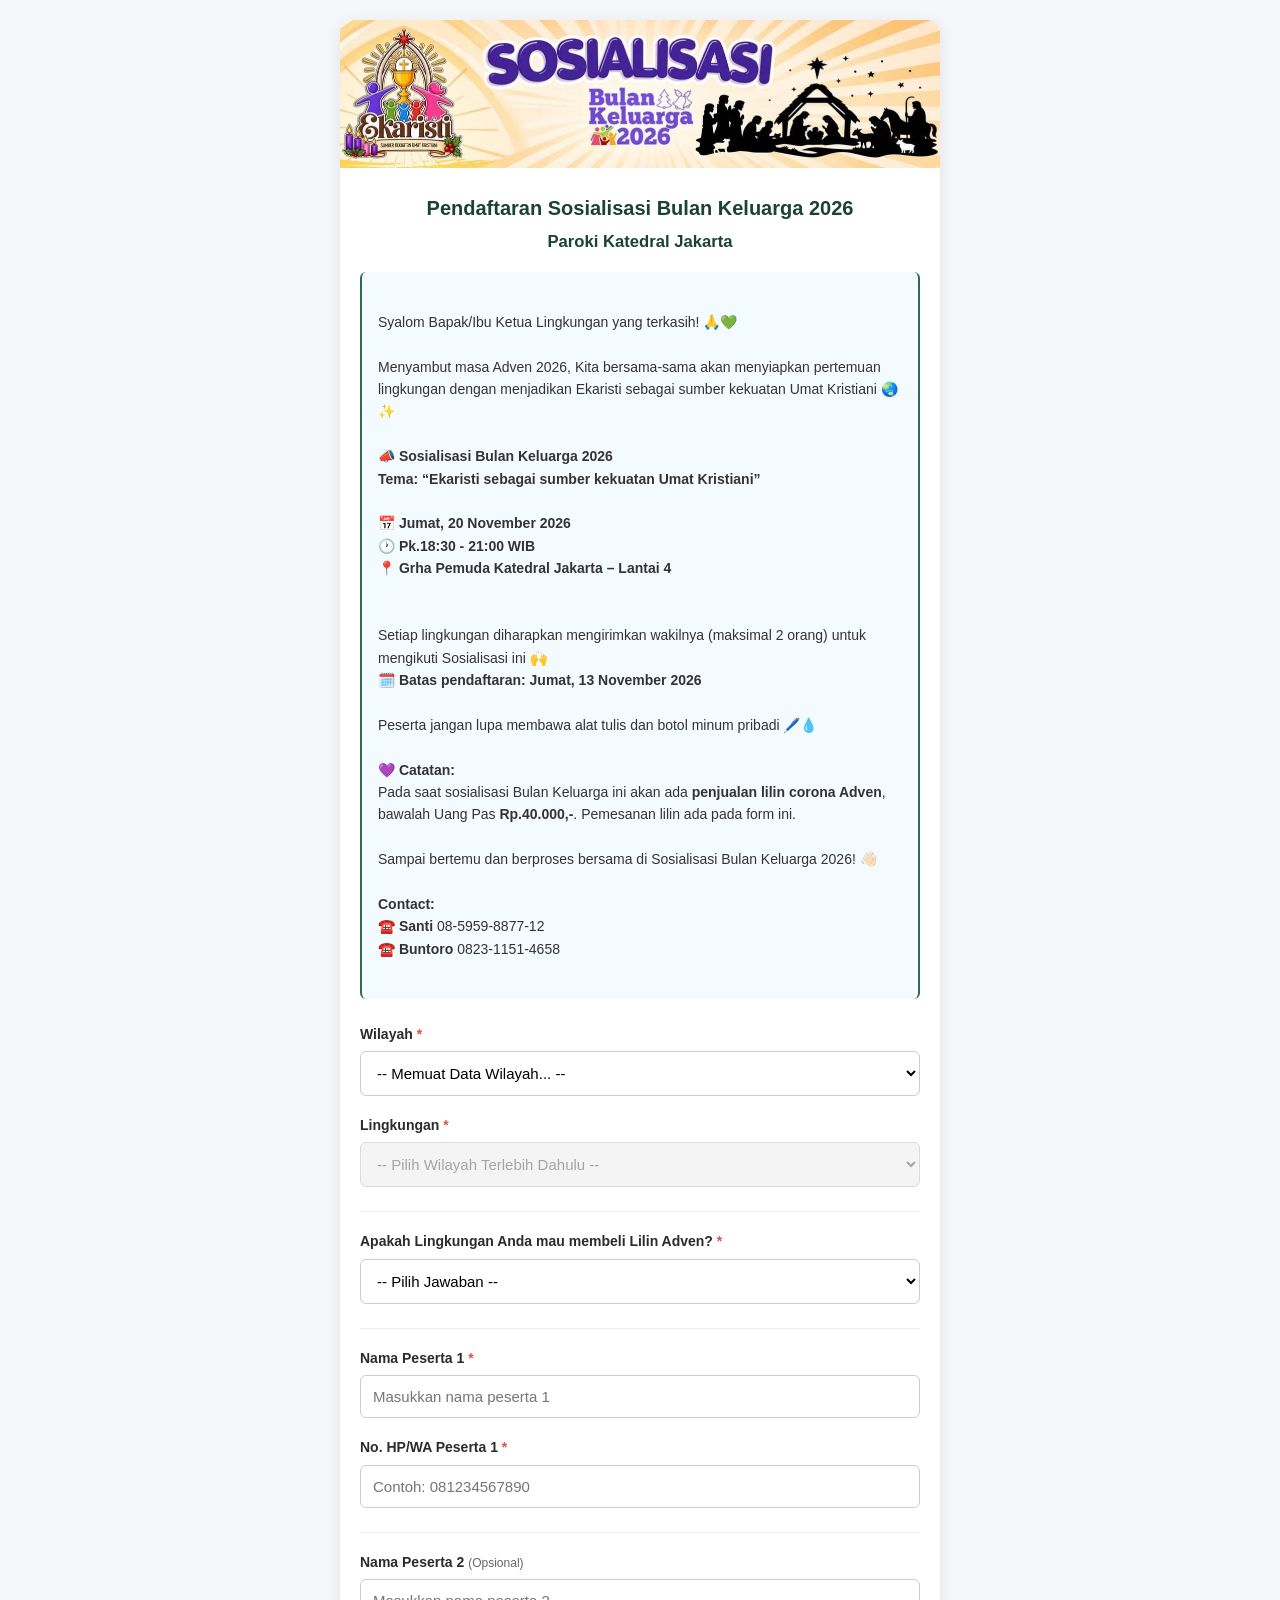
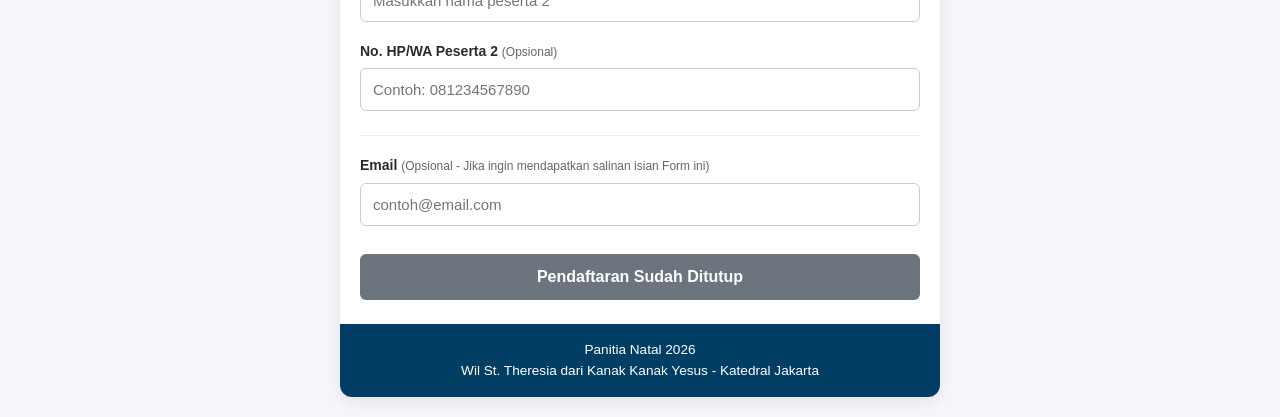
==== index.html @ b83e7158 "Update index.html" ====
<!doctype html>
<html lang="id">
<head>
  <meta charset="utf-8" />
  <meta name="viewport" content="width=device-width, initial-scale=1" />

  <title>Pendaftaran Sosialisasi Bulan Keluarga 2026 - Paroki Katedral Jakarta</title>
  <meta name="description" content="Kirim Data ke Google Sheet" />
  <link href="./favicon.png" rel="shortcut icon" />

  <!-- Open Graph Meta Tags untuk WhatsApp & Facebook -->
  <meta property="og:type" content="website" />
  <meta property="og:url" content="https://tkky.my.id/sosbk" />
  <meta property="og:title" content="Bulan Keluarga 2026" />
  <meta property="og:description" content="Pendaftaran Sosialisasi Bulan Keluarga 2026" />
  <meta property="og:image" content="https://tkky.my.id/sosbk/BulanKeluarga2026.JPG" />
  <meta property="og:image:width" content="1200" />
  <meta property="og:image:height" content="630" />
	
  <link rel="stylesheet" href="style.css" />
</head>
<body>	

  <div class="container">
    <img src="BulanKeluarga2026.JPG" alt="Bulan Keluarga 2026 Banner" class="banner" />

    <div class="content">
      
      <div id="formContainer">
        <h1>Pendaftaran Sosialisasi Bulan Keluarga 2026<br><small>Paroki Katedral Jakarta</small></h1>

        <div class="announcement">
Syalom Bapak/Ibu Ketua Lingkungan yang terkasih! 🙏💚

Menyambut masa Adven 2026, Kita bersama-sama akan menyiapkan pertemuan lingkungan dengan menjadikan Ekaristi sebagai sumber kekuatan Umat Kristiani 🌏✨

📣 <strong>Sosialisasi Bulan Keluarga 2026</strong>
<b>Tema: “Ekaristi sebagai sumber kekuatan Umat Kristiani” <p>
📅 Jumat, 20 November 2026
🕐 Pk.18:30 - 21:00 WIB
📍 Grha Pemuda Katedral Jakarta – Lantai 4 </b></p>

Setiap lingkungan diharapkan mengirimkan wakilnya (maksimal 2 orang) untuk mengikuti Sosialisasi ini 🙌
🗓️ <b> Batas pendaftaran: Jumat, 13 November 2026 </b> 

Peserta jangan lupa membawa alat tulis dan botol minum pribadi 🖊️💧

💜 <strong>Catatan:</strong>
Pada saat sosialisasi Bulan Keluarga ini akan ada <b>penjualan lilin corona Adven</b>, bawalah Uang Pas <b>Rp.40.000,-</b>. Pemesanan lilin ada pada form ini.

Sampai bertemu dan berproses bersama di Sosialisasi Bulan Keluarga 2026! 👋🏻 <br>
<p><b>Contact:</p> <p>☎️ Santi</b> 08-5959-8877-12</p><p>☎️<b> Buntoro</b> 0823-1151-4658 </p>          
        </div>

        <form name="Biodata">
          <input type="hidden" name="sheet_name" value="BunSpreadsheet" />

          <div class="form-group">
            <label for="wilayahSelect">Wilayah <span class="required">*</span></label>
            <select id="wilayahSelect" name="Wilayah" required>
              <option value="">-- Memuat Data Wilayah... --</option>
            </select>
          </div>

          <div class="form-group">
            <label for="lingkSelect">Lingkungan <span class="required">*</span></label>
            <select id="lingkSelect" name="Lingkungan" disabled required>
              <option value="">-- Pilih Wilayah Terlebih Dahulu --</option>
            </select>
          </div>

          <div class="section-divider"></div>
          
          <!-- Tambahan Pertanyaan Lilin Adven -->
          <div class="form-group">
            <label for="beliLilin">Apakah Lingkungan Anda mau membeli Lilin Adven? <span class="required">*</span></label>
            <select id="beliLilin" name="Beli Lilin" required>
              <option value="">-- Pilih Jawaban --</option>
              <option value="Ya">Ya</option>
              <option value="Tidak">Tidak</option>
            </select>
          </div>

          <div class="section-divider"></div>

          <div class="form-group">
            <label for="nama1">Nama Peserta 1 <span class="required">*</span></label>
            <input type="text" id="nama1" name="Nama Peserta 1" placeholder="Masukkan nama peserta 1" required />
          </div>

          <div class="form-group">
            <label for="hp1">No. HP/WA Peserta 1 <span class="required">*</span></label>
            <input type="text" id="hp1" name="No. HP/WA Peserta 1" placeholder="Contoh: 081234567890" pattern="^08\d{7,11}$" title="Format nomor HP harus diawali 08 dan berjumlah 9-13 digit angka" required />
          </div>

          <div class="section-divider"></div>

          <div class="form-group">
            <label for="nama2">Nama Peserta 2 <span class="optional">(Opsional)</span></label>
            <input type="text" id="nama2" name="Nama Peserta 2" placeholder="Masukkan nama peserta 2" />
          </div>

          <div class="form-group">
            <label for="hp2">No. HP/WA Peserta 2 <span id="labelHp2Req" class="optional">(Opsional)</span></label>
            <input type="text" id="hp2" name="No. HP/WA Peserta 2" placeholder="Contoh: 081234567890" pattern="^08\d{7,11}$" title="Format nomor HP harus diawali 08 dan berjumlah 9-13 digit angka" />
          </div>

          <div class="section-divider"></div>

          <div class="form-group">
            <label for="email">Email <span class="optional">(Opsional - Jika ingin mendapatkan salinan isian Form ini)</span></label>
            <input type="email" id="email" name="email" placeholder="contoh@email.com" autocomplete="email" />
          </div>

          <input type="text" name="mobile_number" style="display:none !important;" tabindex="-1" autocomplete="off" />

          <button type="submit" id="submitBtn" class="btn-submit">Submit Pendaftaran</button>
        </form>
      </div>

      <!-- Thank You Screen -->
      <div id="thankYouContainer" class="thank-you-card hidden">
        <h2>🎉 Terima Kasih!</h2>
        <p>Pendaftaran Anda untuk Sosialisasi Bulan Keluarga 2026 telah berhasil disimpan.</p>

        <div class="summary-box">
          <div class="summary-item"><strong>Wilayah:</strong> <span id="resWilayah"></span></div>
          <div class="summary-item"><strong>Lingkungan:</strong> <span id="resLingk"></span></div>
          <div class="summary-item"><strong>Beli Lilin Adven:</strong> <span id="resBeliLilin"></span></div>
          <div class="summary-item"><strong>Peserta 1:</strong> <span id="resNama1"></span> (<span id="resHp1"></span>)</div>
          <div class="summary-item" id="resPeserta2Row"><strong>Peserta 2:</strong> <span id="resNama2"></span> (<span id="resHp2"></span>)</div>
          <div class="summary-item" id="resEmailRow"><strong>Email Confirmation:</strong> <span id="resEmail"></span></div>
          <div class="summary-item"><strong>Waktu Pendaftaran:</strong> <span id="resTime"></span></div>
        </div>

        <button type="button" class="btn-submit" onclick="resetForm()">Daftarkan Lingkungan Lain</button>
      </div>

    </div>
	  
    <!-- Footer -->
    <footer class="form-footer">
      <p>Panitia Natal 2026 </p>
      <p>Wil St. Theresia dari Kanak Kanak Yesus - Katedral Jakarta</p>
    </footer>
  </div>

	

  </div>	
	
  <!-- Custom Modal HTML -->
  <div id="customModal" class="modal-overlay hidden">
    <div class="modal-box">
      <h3 id="modalTitle">Pemberitahuan</h3>
      <p id="modalMessage"></p>
      <button type="button" class="btn-submit" onclick="closeCustomModal()">OK</button>
    </div>
  </div>

  <script>
    // --- Custom Modal Helper Functions ---
    function showCustomModal(title, message) {
      document.getElementById('modalTitle').textContent = title;
      document.getElementById('modalMessage').textContent = message;
      document.getElementById('customModal').classList.remove('hidden');
    }

    function closeCustomModal() {
      document.getElementById('customModal').classList.add('hidden');
    }

// --- Auto-Disable Button Deadline Check (13 Nov 2026, 11:59 WIB) ---
    const DEADLINE = new Date("2026-11-13T23:59:59+07:00");

    function isPastDeadline() {
      return new Date() >= DEADLINE;
    }

    function applyDeadlineCheck() {
      const submitBtn = document.getElementById('submitBtn');
      if (isPastDeadline()) {
        submitBtn.disabled = true;
        submitBtn.textContent = 'Pendaftaran Sudah Ditutup';
        submitBtn.style.backgroundColor = '#6c757d';
        submitBtn.style.cursor = 'not-allowed';
        return true;
      }
      return false;
    }

    document.addEventListener("DOMContentLoaded", function () {
      applyDeadlineCheck();
    });
	  
    // --- 1. JSONP Dropdown Data Loader ---
    const sheetID = "1KOJamWs_pc15iqdGXyA4vR-NTeuKLXHWKZDjerbJPbo";
    const sheetName = "wildanlingk";
    let sheetData = [];

    window.googleSheetHandler = function (data) {
      const rows = data.table.rows.slice(1);
      sheetData = rows.map(row => {
        const wilayah = (row.c && row.c[0] && row.c[0].v !== null) ? row.c[0].v.toString().trim() : "";
        const lingk = [];
        for (let i = 1; i <= 4; i++) {
          if (row.c && row.c[i] && row.c[i].v !== null && row.c[i].v !== undefined) {
            const v = row.c[i].v.toString().trim();
            if (v) lingk.push(v);
          }
        }
        return { wilayah, lingk };
      }).filter(item => item.wilayah !== "");

      populateWilayahDropdown();
    };

    function populateWilayahDropdown() {
      const wSel = document.getElementById("wilayahSelect");
      wSel.innerHTML = '<option value="">-- Pilih Wilayah --</option>';
      sheetData.forEach(item => {
        const opt = document.createElement("option");
        opt.value = item.wilayah;
        opt.textContent = item.wilayah;
        wSel.appendChild(opt);
      });
    }

    document.getElementById("wilayahSelect").addEventListener("change", function () {
      const selectedWilayah = this.value;
      const lSel = document.getElementById("lingkSelect");
      lSel.innerHTML = '<option value="">-- Pilih Lingkungan --</option>';

      if (!selectedWilayah) {
        lSel.disabled = true;
        return;
      }

      const match = sheetData.find(item => item.wilayah === selectedWilayah);
      if (match && match.lingk.length > 0) {
        match.lingk.forEach(lingkVal => {
          const opt = document.createElement("option");
          opt.value = lingkVal;
          opt.textContent = lingkVal;
          lSel.appendChild(opt);
        });
        lSel.disabled = false;
      } else {
        lSel.disabled = true;
      }
    });

    const script = document.createElement("script");
    script.src = `https://docs.google.com/spreadsheets/d/${sheetID}/gviz/tq?tqx=responseHandler:googleSheetHandler&sheet=${encodeURIComponent(sheetName)}`;
    document.body.appendChild(script);

    // --- 2. Dynamic Validation for Peserta 2 ---
    const nama2Input = document.getElementById('nama2');
    const hp2Input = document.getElementById('hp2');
    const labelHp2Req = document.getElementById('labelHp2Req');

    nama2Input.addEventListener('input', function() {
      if (this.value.trim() !== '') {
        hp2Input.required = true;
        labelHp2Req.innerHTML = '<span class="required">*</span>';
      } else {
        hp2Input.required = false;
        labelHp2Req.innerHTML = '<span class="optional">(Opsional)</span>';
      }
    });

    // --- 3. Google Apps Script Form Submission ---
    const scriptURL = 'https://script.google.com/macros/s/AKfycby_B-RuEcSvBo2Oo9HiNpFKm59BvBBk2slqZw68bp0-LDtsEFH5Hdq6JVABUkwiRB9u/exec';
    const form = document.forms['Biodata'];
    const submitBtn = document.getElementById('submitBtn');
    const formContainer = document.getElementById('formContainer');
    const thankYouContainer = document.getElementById('thankYouContainer');

	form.addEventListener('submit', e => {
      e.preventDefault();

      submitBtn.disabled = true;
      submitBtn.textContent = 'Mengirim Data...';

      const formData = new FormData(form);
      const data = new URLSearchParams(formData);

      fetch(scriptURL, { method: 'POST', body: data })
        .then(response => response.json())
        .then(response => {
          if (response.result === 'success') {
            document.getElementById('resWilayah').textContent = formData.get('Wilayah');
            document.getElementById('resLingk').textContent = formData.get('Lingkungan');
            
            // Ganti ini: Gunakan jawaban final dari backend jika tersedia
            document.getElementById('resBeliLilin').textContent = response.finalBeliLilin || formData.get('Beli Lilin');
            
            document.getElementById('resNama1').textContent = formData.get('Nama Peserta 1');
            document.getElementById('resHp1').textContent = formData.get('No. HP/WA Peserta 1');

            const nama2 = formData.get('Nama Peserta 2');
            const hp2 = formData.get('No. HP/WA Peserta 2');
            const resPeserta2Row = document.getElementById('resPeserta2Row');
            if (nama2) {
              document.getElementById('resNama2').textContent = nama2;
              document.getElementById('resHp2').textContent = hp2;
              resPeserta2Row.classList.remove('hidden');
            } else {
              resPeserta2Row.classList.add('hidden');
            }

            const emailVal = formData.get('email');
            const resEmailRow = document.getElementById('resEmailRow');
            if (emailVal) {
              document.getElementById('resEmail').textContent = emailVal;
              resEmailRow.classList.remove('hidden');
            } else {
              resEmailRow.classList.add('hidden');
            }

            document.getElementById('resTime').textContent = new Date().toLocaleString('id-ID');

            formContainer.classList.add('hidden');
            thankYouContainer.classList.remove('hidden');
            form.reset();
            document.getElementById('lingkSelect').disabled = true;

            // Munculkan pop up khusus jika ada warningMessage dari backend
            if (response.warningMessage) {
              showCustomModal('⚠️ Info Pembelian Lilin', response.warningMessage);
            }

          } else if (response.result === 'quota_full' || response.result === 'quota_exceeded' || response.result === 'duplicate') {
            showCustomModal('⚠️ Batas Pendaftaran', response.message);
          } else {
            showCustomModal('❌ Terjadi Kesalahan', response.error || response.message || 'Gagal menyimpan data');
          }
        })
        .catch(error => {
          console.error('Error!', error.message);
          showCustomModal('🌐 Gangguan Koneksi', 'Gagal terhubung ke server. Periksa koneksi internet Anda.');
        })
        .finally(() => {
          submitBtn.disabled = false;
          submitBtn.textContent = 'Submit Pendaftaran';
        });
    });
	
    function resetForm() {
      thankYouContainer.classList.add('hidden');
      formContainer.classList.remove('hidden');
    }
  </script>
</body>
</html>
---- style.css ----
* {
  box-sizing: border-box;
  margin: 0;
  padding: 0;
}

body {
  font-family: 'Segoe UI', Roboto, Helvetica, Arial, sans-serif;
  background-color: #f4f6f9;
  color: #333;
  line-height: 1.6;
  padding: 20px 10px;
}

.container {
  max-width: 600px;
  margin: 0 auto;
  background: #ffffff;
  border-radius: 12px;
  overflow: hidden;
  box-shadow: 0 4px 15px rgba(0,0,0,0.08);
}

.banner {
  width: 100%;
  height: auto;
  display: block;
}

.content {
  padding: 24px 20px;
}

h1 {
  font-size: 20px;
  color: #1b4332;
  margin-bottom: 16px;
  text-align: center;
}

.announcement {
  background-color: #f4fbff;
  border-left: 2px solid #2d6a4f;
  border-right: 2px solid #2d6a4f;
  padding: 16px;
  border-radius: 6px;
  font-size: 14px;
  margin-bottom: 24px;
  white-space: pre-line;
}

.form-group {
  margin-bottom: 18px;
}

label {
  display: block;
  font-weight: 600;
  font-size: 14px;
  margin-bottom: 6px;
  color: #2b2b2b;
}

label .required {
  color: #d9534f;
}

label .optional {
  font-size: 12px;
  color: #666;
  font-weight: normal;
}

input[type="text"],
input[type="email"],
select {
  width: 100%;
  padding: 12px;
  font-size: 15px;
  border: 1px solid #ccc;
  border-radius: 6px;
  background-color: #fff;
  transition: border-color 0.2s, box-shadow 0.2s;
}

input:focus,
select:focus {
  outline: none;
  border-color: #2d6a4f;
  box-shadow: 0 0 0 3px rgba(45, 106, 79, 0.15);
}

select:disabled {
  background-color: #f0f0f0;
  cursor: not-allowed;
}

.section-divider {
  border-top: 1px solid #eee;
  margin: 24px 0 18px 0;
}

.btn-submit {
  width: 100%;
  background-color: #5895bb;
  color: #ffffff;
  padding: 14px;
  font-size: 16px;
  font-weight: bold;
  border: none;
  border-radius: 6px;
  cursor: pointer;
  transition: background-color 0.2s;
  margin-top: 10px;
}

.btn-submit:hover {
  background-color: #003e64;
}

.btn-submit:disabled {
  background-color: #a5d6a7;
  cursor: not-allowed;
}

.hidden {
  display: none !important;
}

.thank-you-card {
  text-align: center;
  padding: 30px 20px;
}

.thank-you-card h2 {
  color: #2d6a4f;
  margin-bottom: 10px;
}

.summary-box {
  background-color: #f8f9fa;
  border: 1px solid #e2e8f0;
  border-radius: 8px;
  padding: 16px;
  text-align: left;
  margin: 20px 0;
  font-size: 14px;
}

.summary-item {
  margin-bottom: 8px;
}

.summary-item strong {
  color: #1b4332;
}

/* Footer */
.form-footer {
  text-align: center;
  padding: 15px;
  background-color: #003e64;
  color: #ffffff;
  font-size: 0.85rem;
}

/* --- Custom Modal CSS --- */
.modal-overlay {
  position: fixed;
  top: 0;
  left: 0;
  width: 100%;
  height: 100%;
  background-color: rgba(0, 0, 0, 0.6);
  display: flex;
  align-items: center;
  justify-content: center;
  z-index: 1000;
}

.modal-box {
  background: #ffffff;
  padding: 26px 24px;
  border-radius: 12px;
  max-width: 400px;
  width: 90%;
  text-align: center;
  box-shadow: 0 10px 30px rgba(0, 0, 0, 0.2);
  animation: modalFadeIn 0.3s ease-out;
}

@keyframes modalFadeIn {
  from { opacity: 0; transform: translateY(-20px); }
  to { opacity: 1; transform: translateY(0); }
}

.modal-box h3 {
  color: #2d6a4f;
  margin-bottom: 14px;
  font-size: 20px;
}

.modal-box p {
  font-size: 15px;
  color: #444;
  margin-bottom: 24px;
  line-height: 1.5;
}
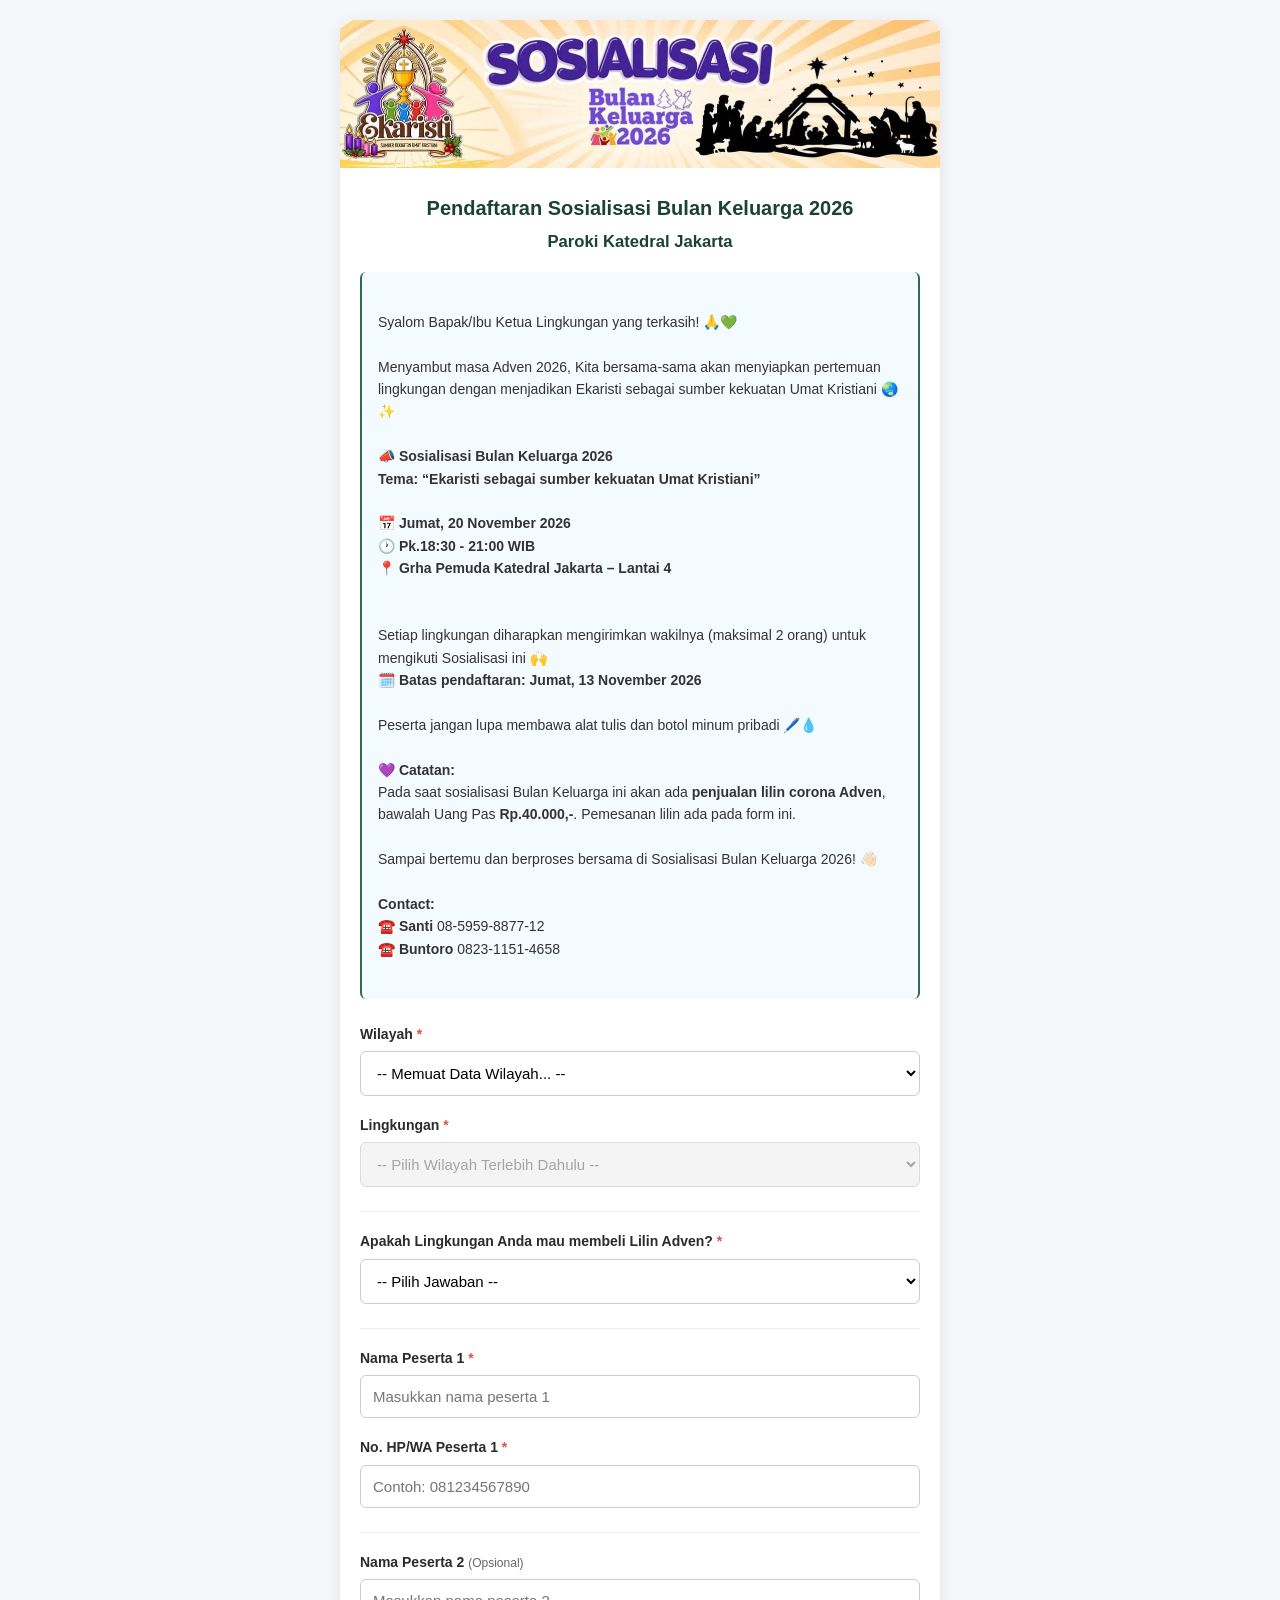
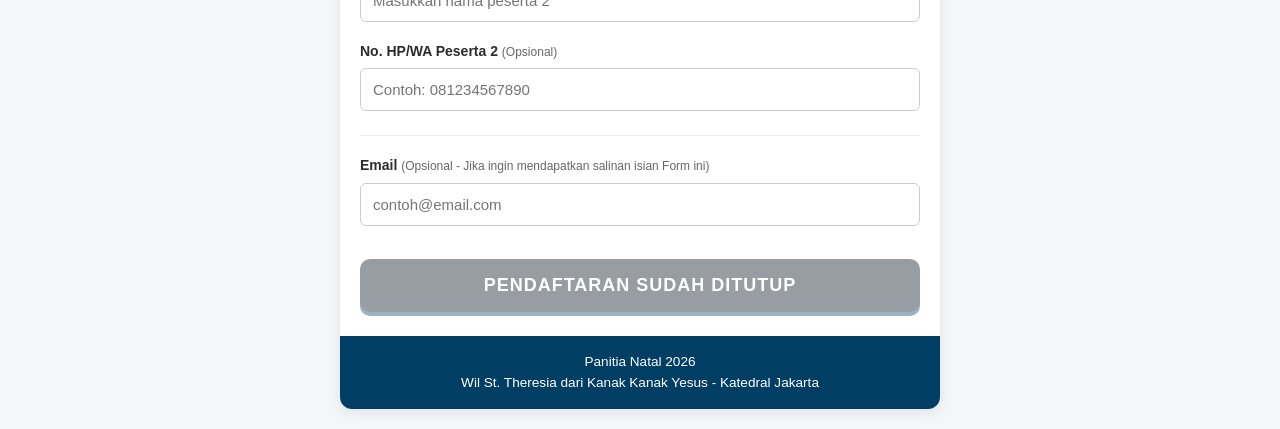
==== commit 41d011c6: "Update index.html" ====
--- a/index.html
+++ b/index.html
@@ -133,7 +133,7 @@
           <div class="summary-item"><strong>Waktu Pendaftaran:</strong> <span id="resTime"></span></div>
         </div>
 
-        <button type="button" class="btn-submit" onclick="resetForm()">Daftarkan Lingkungan Lain</button>
+        <button type="button" class="btn-submit" onclick="closeWindow()">TUTUP</button>
       </div>
 
     </div>
@@ -346,9 +346,17 @@
         });
     });
 	
-    function resetForm() {
-      thankYouContainer.classList.add('hidden');
-      formContainer.classList.remove('hidden');
+// --- 4. Fungsi Tutup Halaman ---
+    function closeWindow() {
+      // 1. Coba tutup tab/jendela
+      window.close();
+
+      // 2. Fallback jika tab dibuka langsung dari link biasa (security browser memblokir window.close)
+      setTimeout(function () {
+        if (!window.closed) {
+          window.location.href = "about:blank";
+        }
+      }, 300);
     }
   </script>
 </body>
--- a/style.css
+++ b/style.css
@@ -100,27 +100,55 @@
   margin: 24px 0 18px 0;
 }
 
+/* --- Perbaikan Tombol Submit 3D Warna Biru --- */
+
 .btn-submit {
   width: 100%;
-  background-color: #5895bb;
+  background: linear-gradient(135deg, #5895bb 0%, #003e64 100%);
   color: #ffffff;
-  padding: 14px;
-  font-size: 16px;
-  font-weight: bold;
+  padding: 16px 24px;
+  font-size: 18px;
+  font-weight: 700;
+  text-transform: uppercase;
+  letter-spacing: 1px;
   border: none;
-  border-radius: 6px;
+  border-radius: 10px;
   cursor: pointer;
-  transition: background-color 0.2s;
-  margin-top: 10px;
-}
-
+  margin-top: 15px;
+  position: relative;
+  
+  /* Bayangan Tebal 3D (Warna Biru Gelap) */
+  box-shadow: 0 6px 0 #002238, 
+              0 10px 15px rgba(0, 0, 0, 0.25);
+  
+  transition: all 0.15s ease-in-out;
+  transform: translateY(0);
+  outline: none;
+}
+
+/* Hover (Tombol sedikit naik) */
 .btn-submit:hover {
-  background-color: #003e64;
-}
-
+  background: linear-gradient(135deg, #6ba7cc 0%, #004f7c 100%);
+  box-shadow: 0 8px 0 #002238, 
+              0 14px 20px rgba(0, 0, 0, 0.3);
+  transform: translateY(-2px);
+}
+
+/* Active / Klik (Efek menekan tombol fisik) */
+.btn-submit:active {
+  box-shadow: 0 2px 0 #002238, 
+              0 4px 6px rgba(0, 0, 0, 0.2);
+  transform: translateY(4px);
+}
+
+/* Non-Aktif (Disabled) */
 .btn-submit:disabled {
-  background-color: #a5d6a7;
+  background: #a0c4de;
+  box-shadow: 0 4px 0 #7094ad;
+  color: #ffffff;
   cursor: not-allowed;
+  transform: translateY(0);
+  opacity: 0.7;
 }
 
 .hidden {
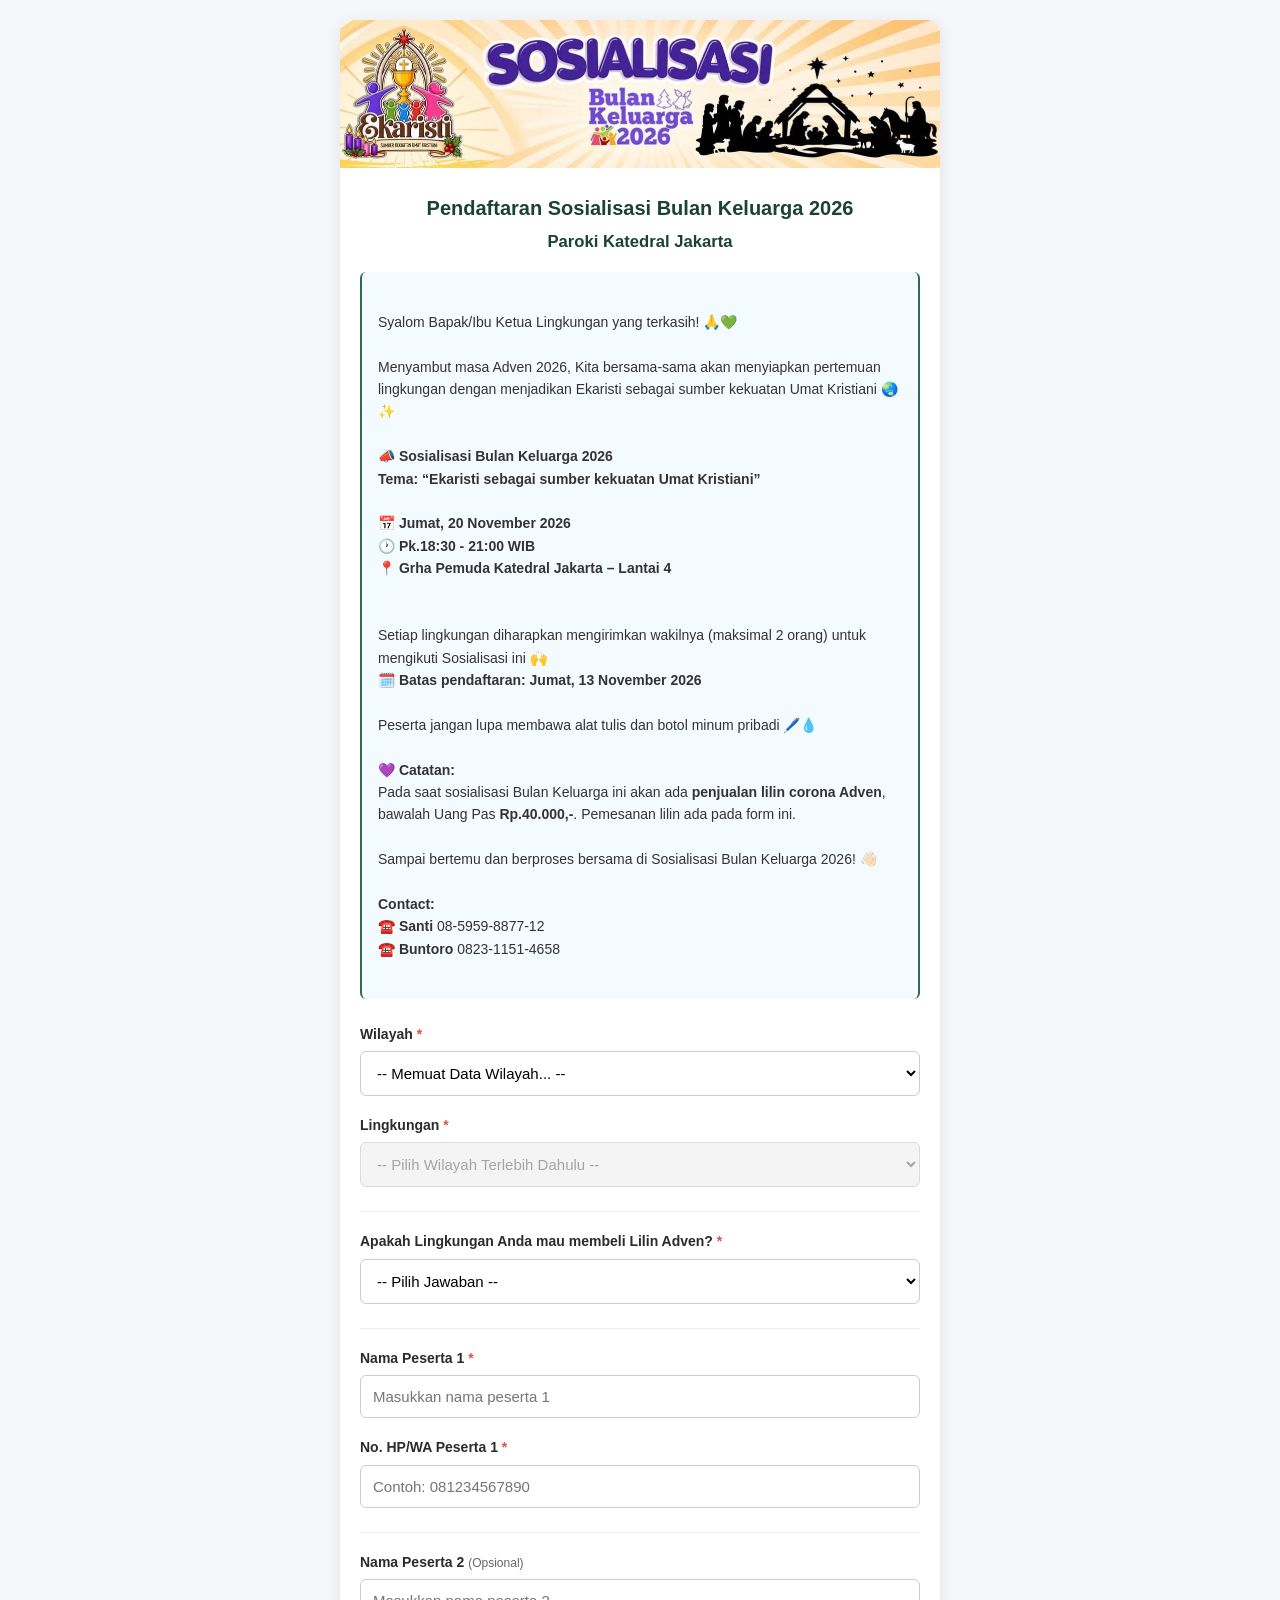
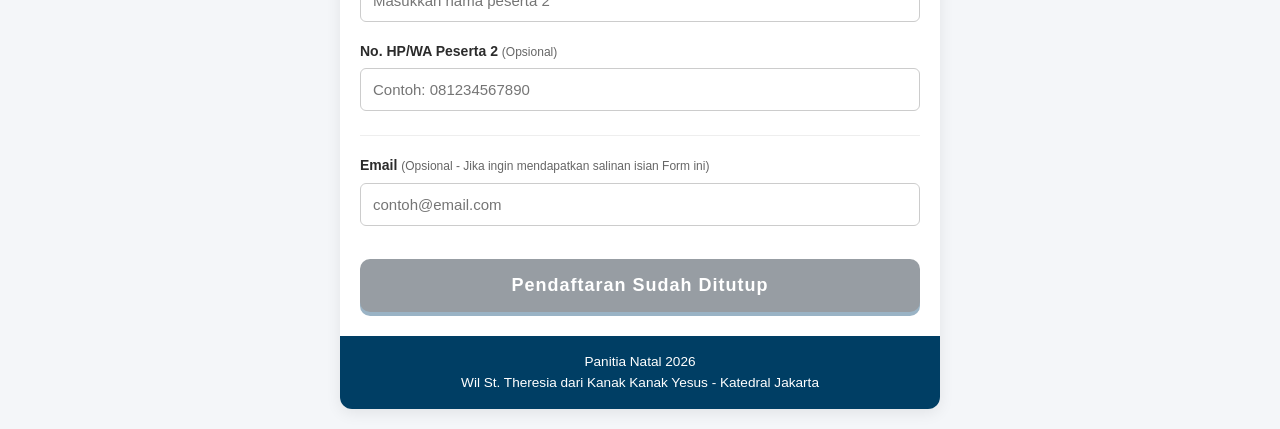
==== commit 10bfb086: "Update index.html" ====
--- a/index.html
+++ b/index.html
@@ -114,7 +114,7 @@
 
           <input type="text" name="mobile_number" style="display:none !important;" tabindex="-1" autocomplete="off" />
 
-          <button type="submit" id="submitBtn" class="btn-submit">Submit Pendaftaran</button>
+          <button type="submit" id="submitBtn" class="btn-submit">Kirim Pendaftaran</button>
         </form>
       </div>
 
--- a/style.css
+++ b/style.css
@@ -109,7 +109,6 @@
   padding: 16px 24px;
   font-size: 18px;
   font-weight: 700;
-  text-transform: uppercase;
   letter-spacing: 1px;
   border: none;
   border-radius: 10px;
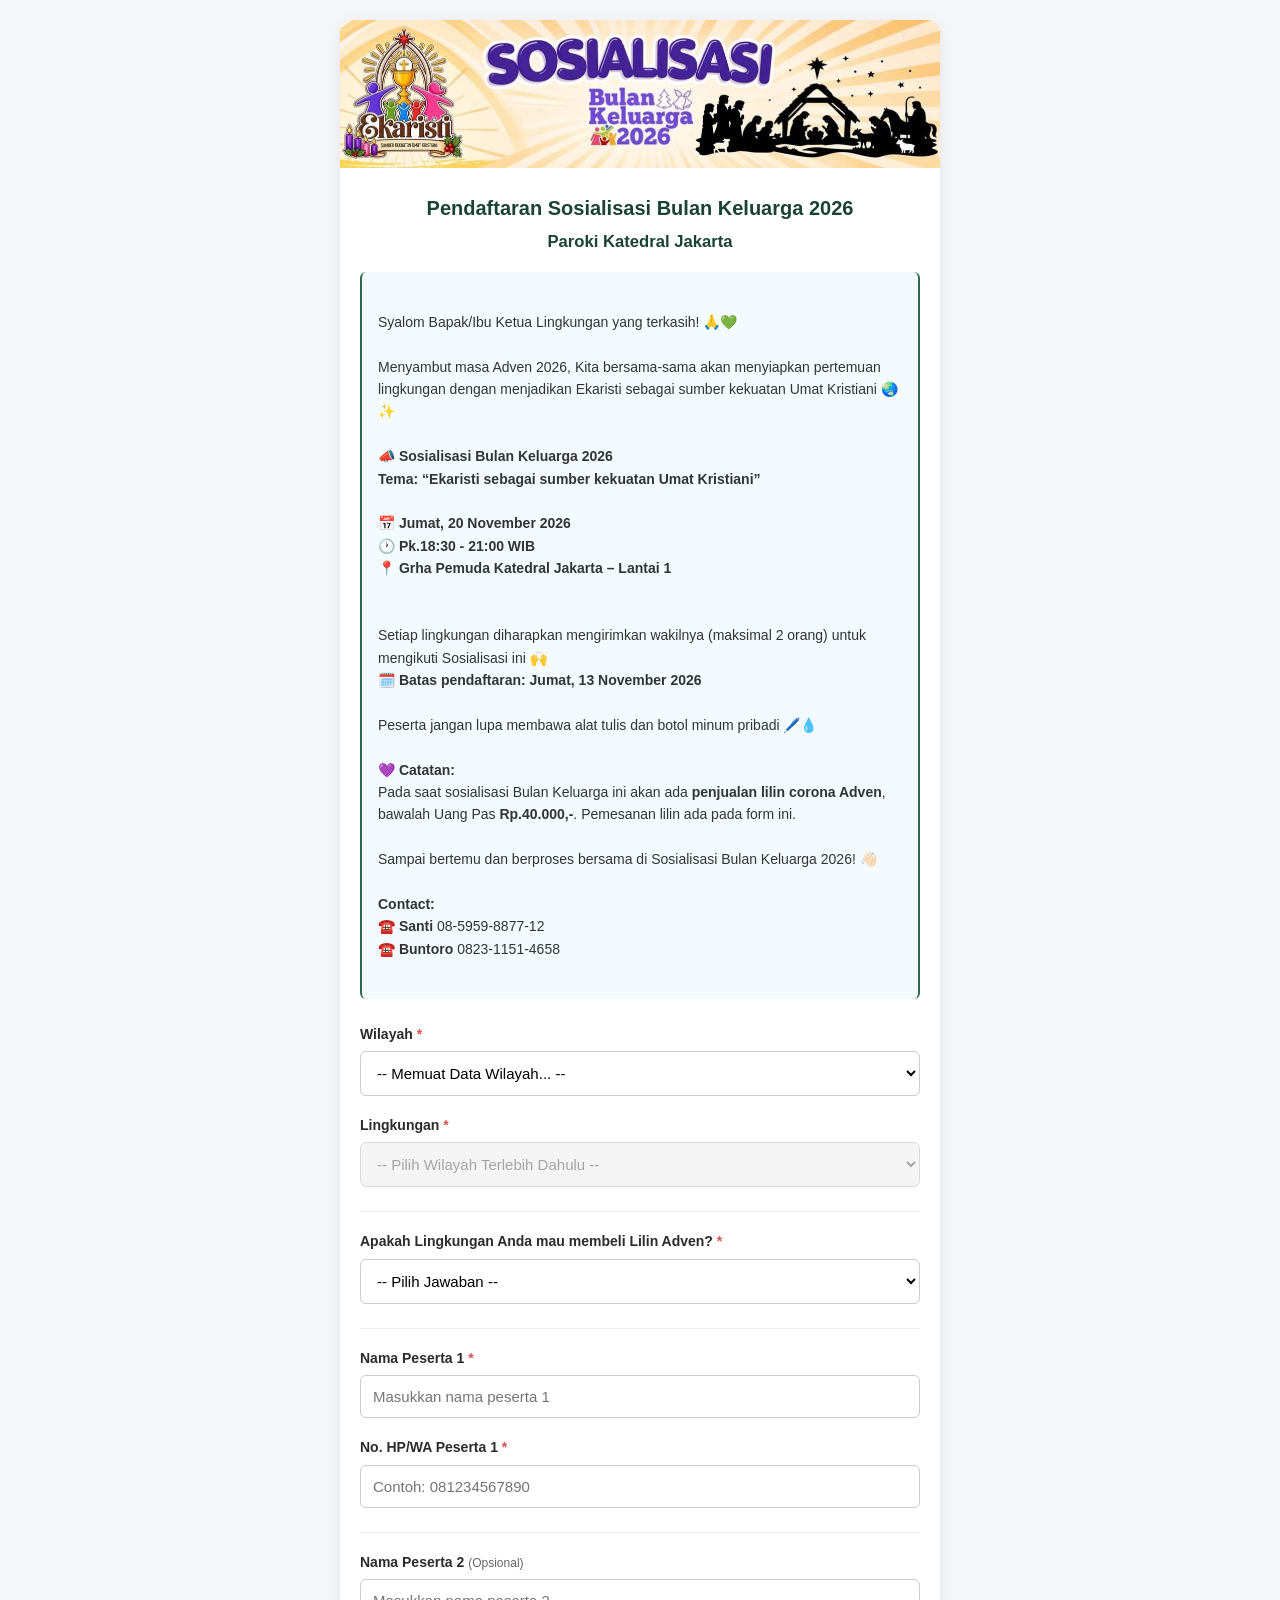
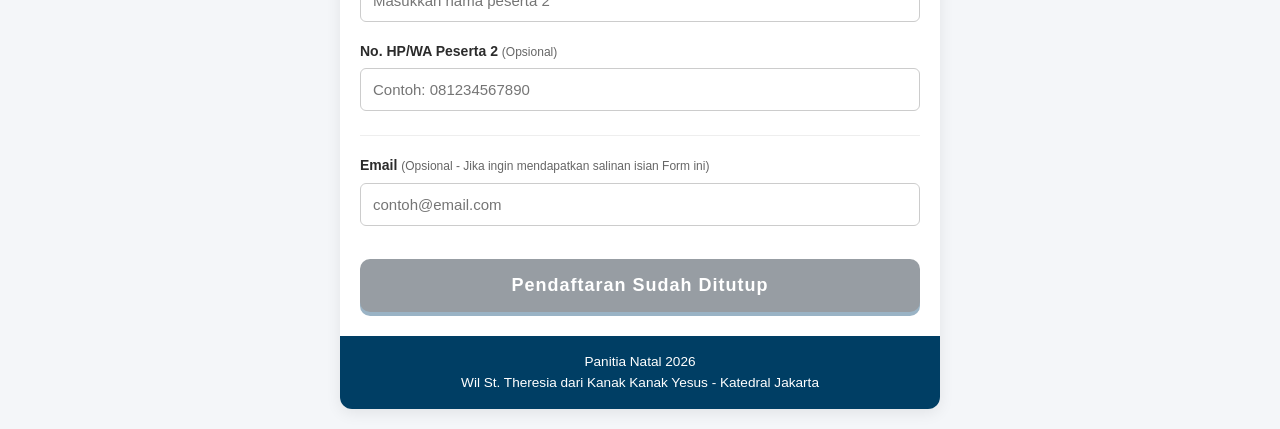
==== commit a3735434: "Update index.html" ====
--- a/index.html
+++ b/index.html
@@ -38,7 +38,7 @@
 <b>Tema: “Ekaristi sebagai sumber kekuatan Umat Kristiani” <p>
 📅 Jumat, 20 November 2026
 🕐 Pk.18:30 - 21:00 WIB
-📍 Grha Pemuda Katedral Jakarta – Lantai 4 </b></p>
+📍 Grha Pemuda Katedral Jakarta – Lantai 1 </b></p>
 
 Setiap lingkungan diharapkan mengirimkan wakilnya (maksimal 2 orang) untuk mengikuti Sosialisasi ini 🙌
 🗓️ <b> Batas pendaftaran: Jumat, 13 November 2026 </b> 
@@ -133,7 +133,7 @@
           <div class="summary-item"><strong>Waktu Pendaftaran:</strong> <span id="resTime"></span></div>
         </div>
 
-        <button type="button" class="btn-submit" onclick="closeWindow()">TUTUP</button>
+        <button type="button" class="btn-submit" onclick="closeWindow()">Tutup</button>
       </div>
 
     </div>
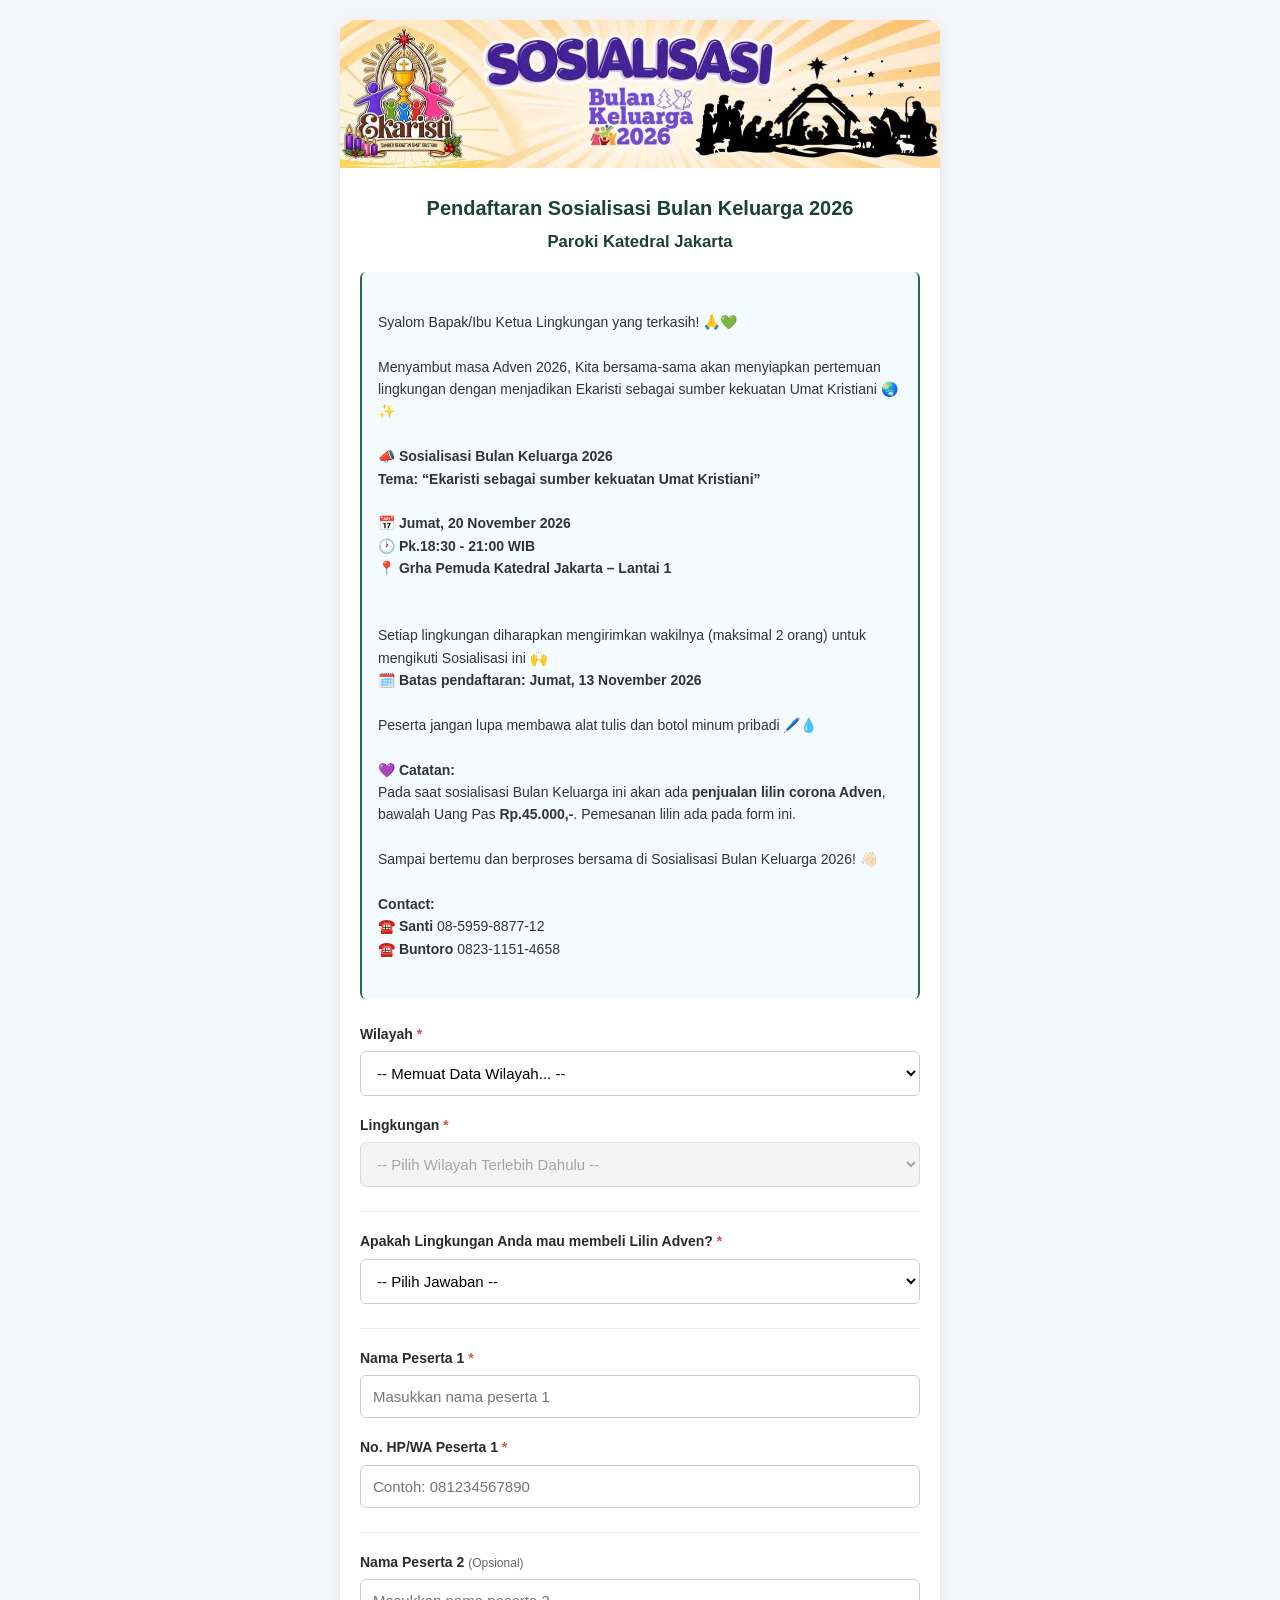
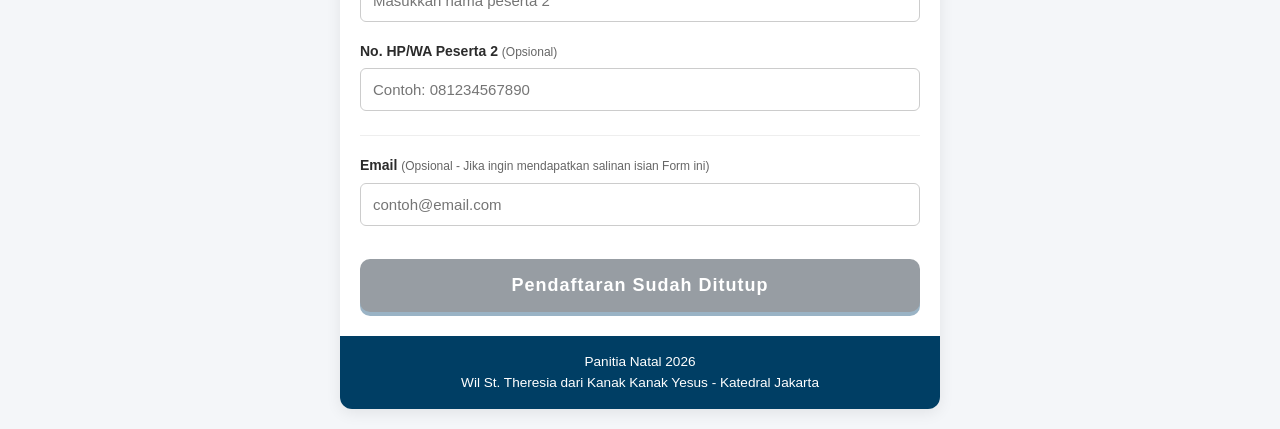
==== commit 2d1c5480: "Update index.html" ====
--- a/index.html
+++ b/index.html
@@ -46,7 +46,7 @@
 Peserta jangan lupa membawa alat tulis dan botol minum pribadi 🖊️💧
 
 💜 <strong>Catatan:</strong>
-Pada saat sosialisasi Bulan Keluarga ini akan ada <b>penjualan lilin corona Adven</b>, bawalah Uang Pas <b>Rp.40.000,-</b>. Pemesanan lilin ada pada form ini.
+Pada saat sosialisasi Bulan Keluarga ini akan ada <b>penjualan lilin corona Adven</b>, bawalah Uang Pas <b>Rp.45.000,-</b>. Pemesanan lilin ada pada form ini.
 
 Sampai bertemu dan berproses bersama di Sosialisasi Bulan Keluarga 2026! 👋🏻 <br>
 <p><b>Contact:</p> <p>☎️ Santi</b> 08-5959-8877-12</p><p>☎️<b> Buntoro</b> 0823-1151-4658 </p>          
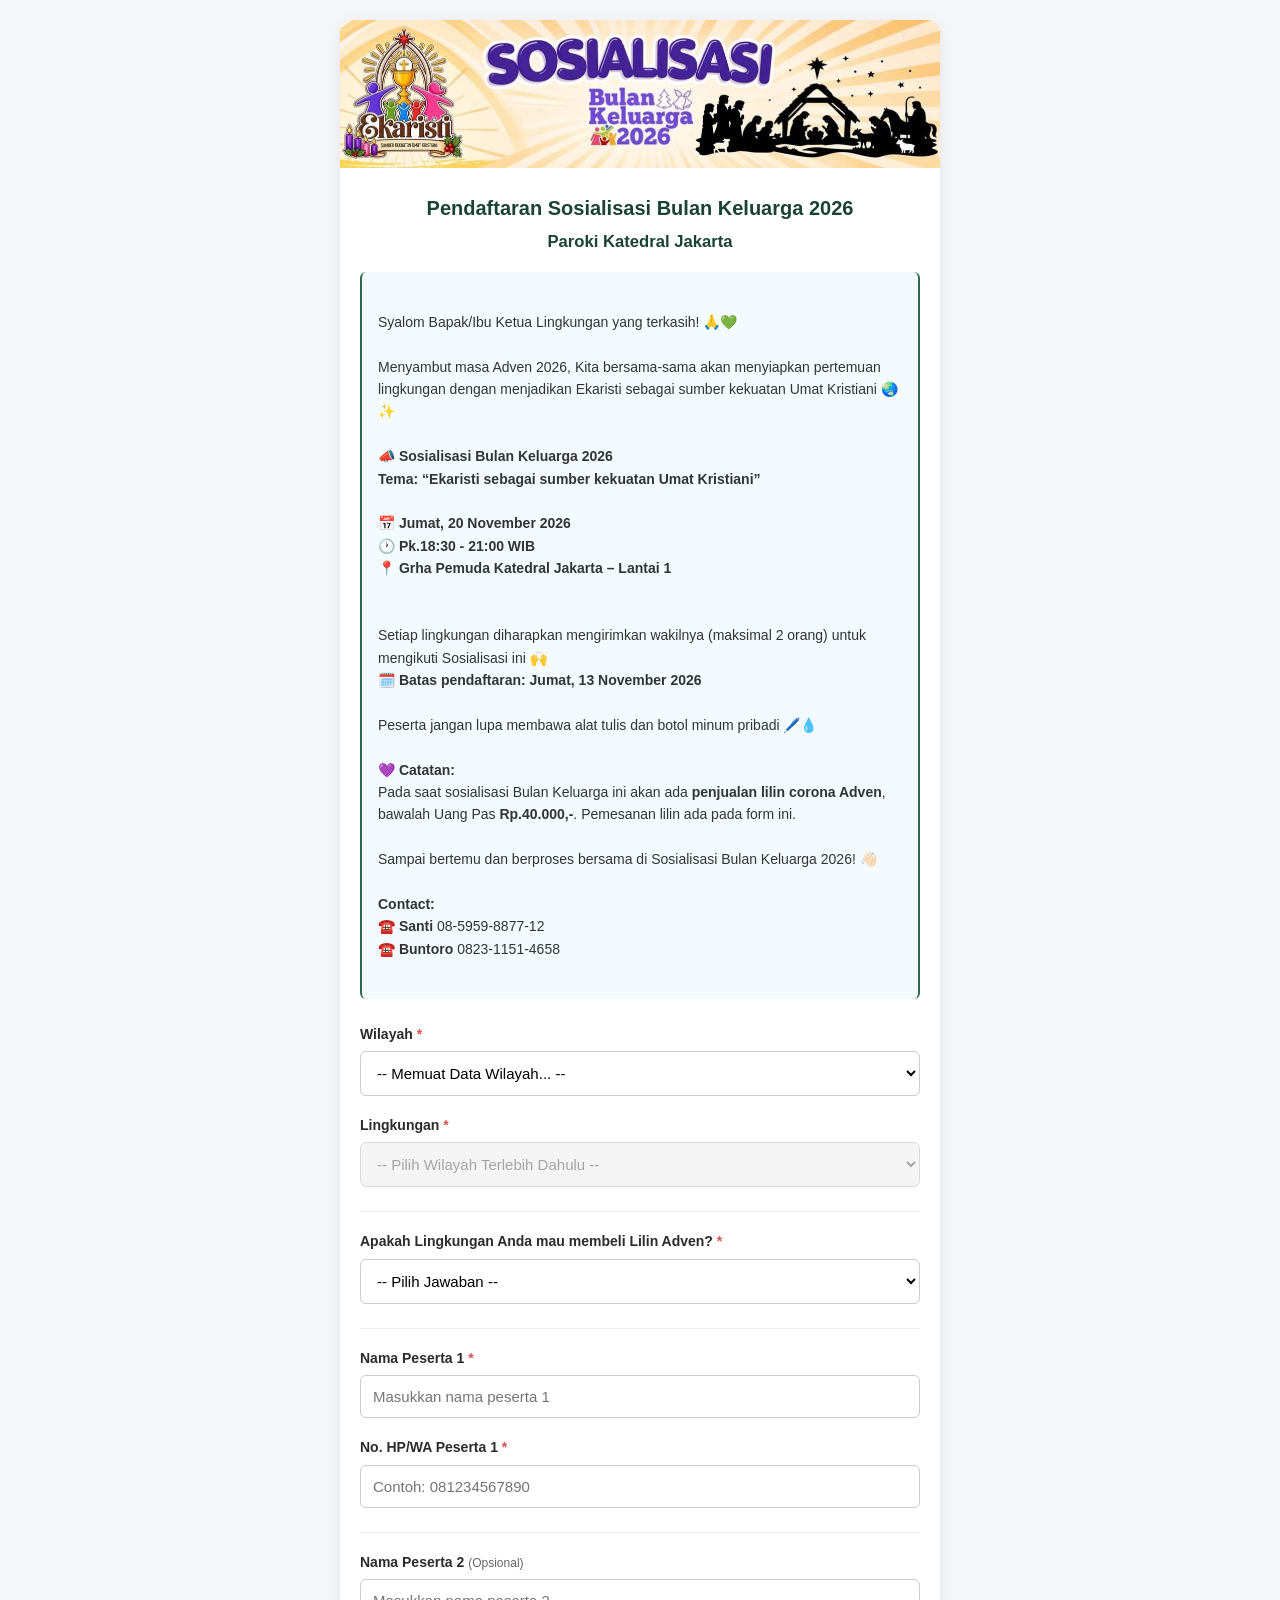
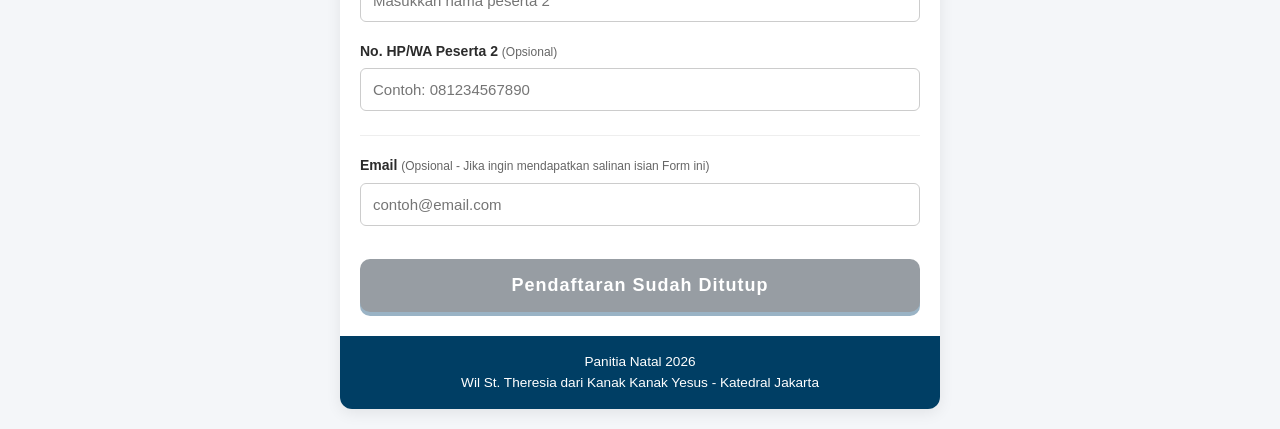
==== commit b7554563: "Update index.html" ====
--- a/index.html
+++ b/index.html
@@ -46,7 +46,7 @@
 Peserta jangan lupa membawa alat tulis dan botol minum pribadi 🖊️💧
 
 💜 <strong>Catatan:</strong>
-Pada saat sosialisasi Bulan Keluarga ini akan ada <b>penjualan lilin corona Adven</b>, bawalah Uang Pas <b>Rp.45.000,-</b>. Pemesanan lilin ada pada form ini.
+Pada saat sosialisasi Bulan Keluarga ini akan ada <b>penjualan lilin corona Adven</b>, bawalah Uang Pas <b>Rp.40.000,-</b>. Pemesanan lilin ada pada form ini.
 
 Sampai bertemu dan berproses bersama di Sosialisasi Bulan Keluarga 2026! 👋🏻 <br>
 <p><b>Contact:</p> <p>☎️ Santi</b> 08-5959-8877-12</p><p>☎️<b> Buntoro</b> 0823-1151-4658 </p>          
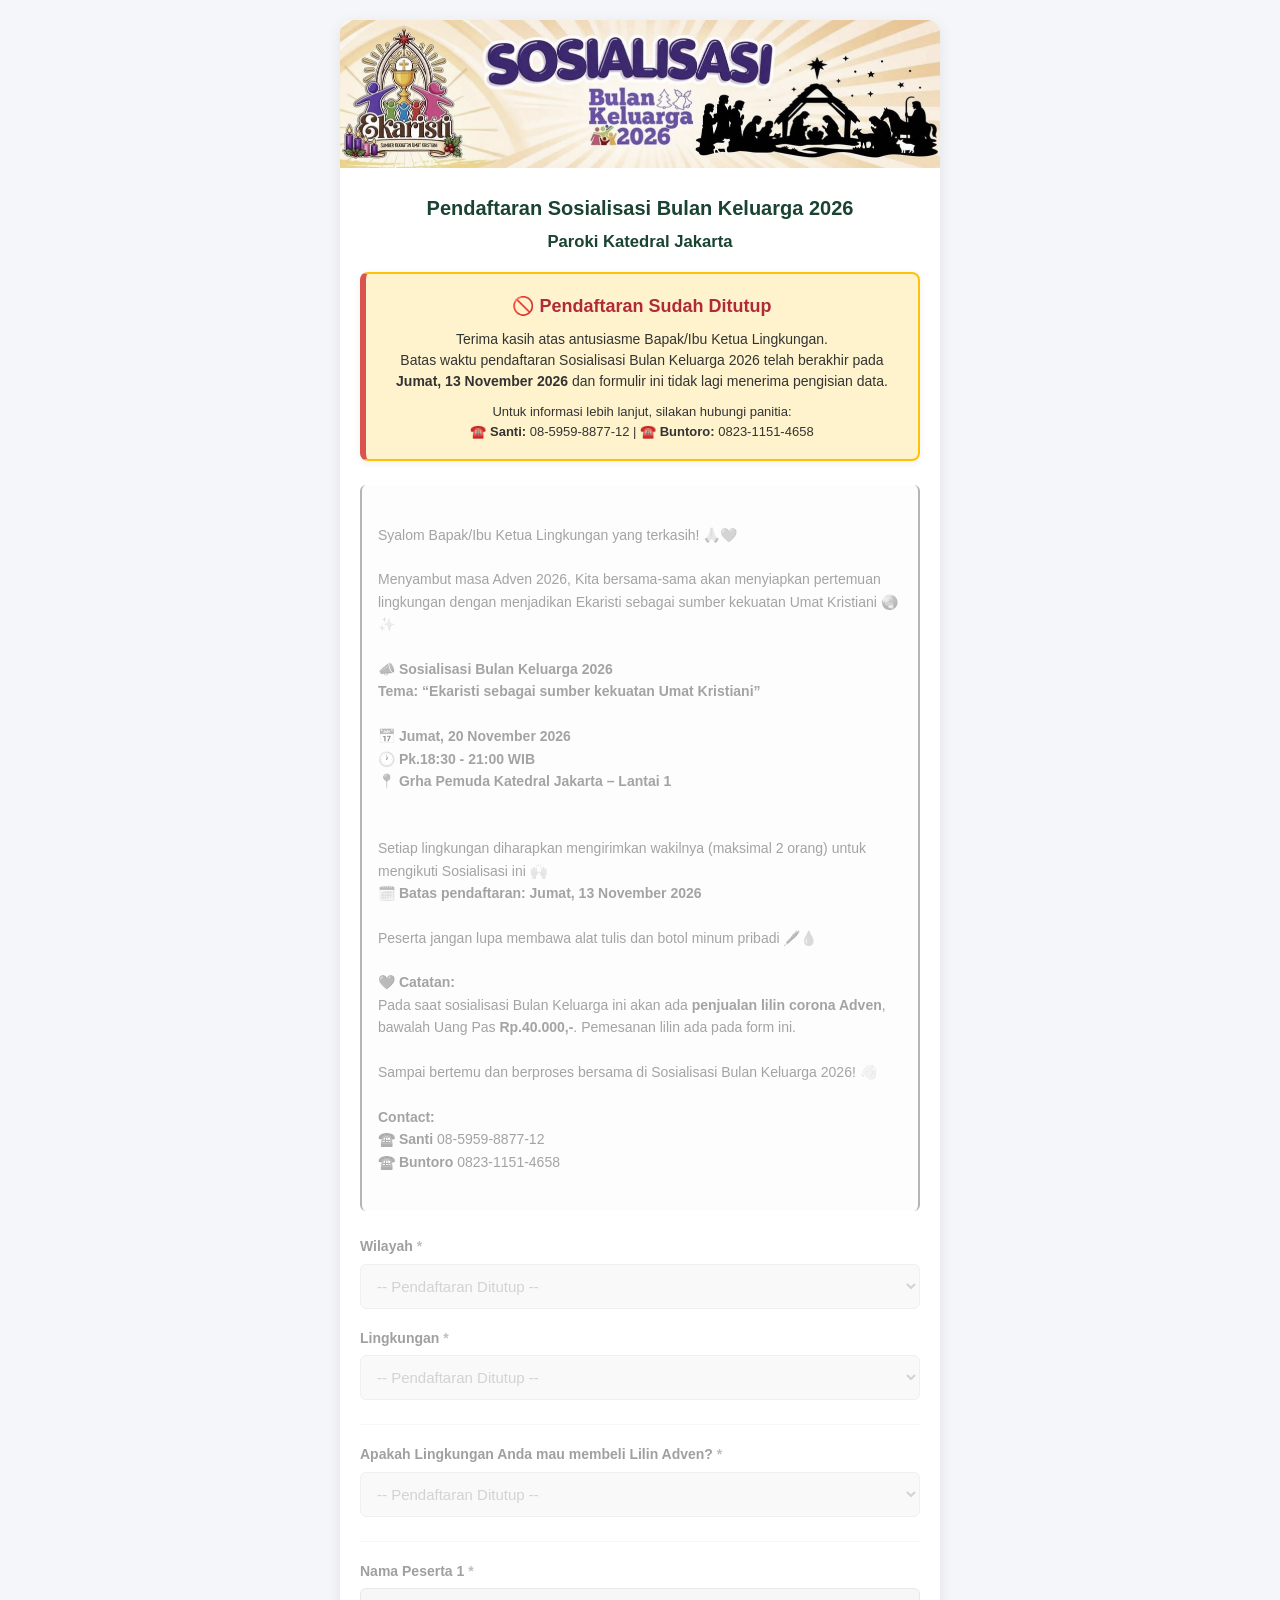
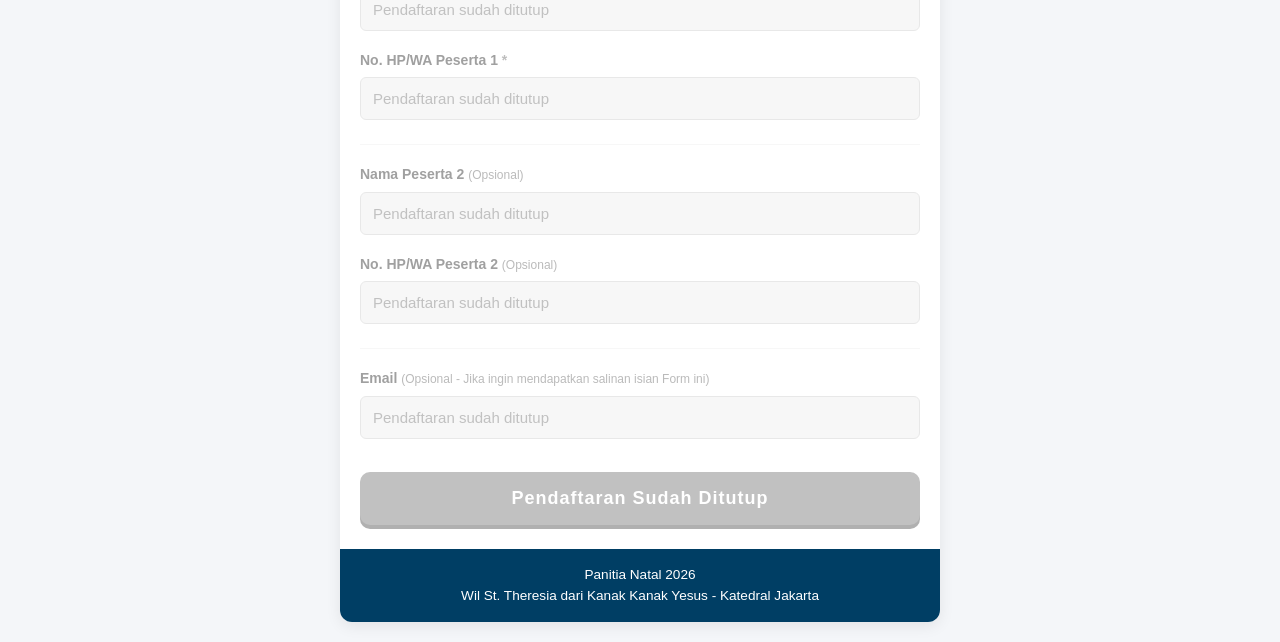
==== commit 72d0aecc: "Add files via upload" ====
--- a/index.html
+++ b/index.html
@@ -4,32 +4,97 @@
   <meta charset="utf-8" />
   <meta name="viewport" content="width=device-width, initial-scale=1" />
 
-  <title>Pendaftaran Sosialisasi Bulan Keluarga 2026 - Paroki Katedral Jakarta</title>
-  <meta name="description" content="Kirim Data ke Google Sheet" />
+  <title>Pendaftaran Ditutup - Sosialisasi Bulan Keluarga 2026 - Paroki Katedral Jakarta</title>
+  <meta name="description" content="Pendaftaran Sosialisasi Bulan Keluarga 2026 Telah Ditutup" />
   <link href="./favicon.png" rel="shortcut icon" />
 
   <!-- Open Graph Meta Tags untuk WhatsApp & Facebook -->
   <meta property="og:type" content="website" />
   <meta property="og:url" content="https://tkky.my.id/sosbk" />
-  <meta property="og:title" content="Bulan Keluarga 2026" />
-  <meta property="og:description" content="Pendaftaran Sosialisasi Bulan Keluarga 2026" />
+  <meta property="og:title" content="Bulan Keluarga 2026 (Pendaftaran Ditutup)" />
+  <meta property="og:description" content="Pendaftaran Sosialisasi Bulan Keluarga 2026 telah ditutup." />
   <meta property="og:image" content="https://tkky.my.id/sosbk/BulanKeluarga2026.JPG" />
   <meta property="og:image:width" content="1200" />
   <meta property="og:image:height" content="630" />
 	
   <link rel="stylesheet" href="style.css" />
+
+  <!-- Style Tambahan untuk Status Pendaftaran Ditutup (Gray Out) -->
+  <style>
+    .closed-notice {
+      background-color: #fff3cd;
+      border: 2px solid #ffc107;
+      border-left: 6px solid #d9534f;
+      color: #664d03;
+      padding: 18px 16px;
+      border-radius: 8px;
+      margin-bottom: 24px;
+      text-align: center;
+      box-shadow: 0 2px 8px rgba(0,0,0,0.06);
+    }
+
+    .closed-notice h2 {
+      color: #b02a37;
+      font-size: 18px;
+      margin-bottom: 8px;
+    }
+
+    .closed-notice p {
+      font-size: 14px;
+      line-height: 1.5;
+      color: #333;
+    }
+
+    /* Efek Gray Out pada area form & pengumuman */
+    .form-disabled-wrapper {
+      opacity: 0.45;
+      filter: grayscale(100%);
+      pointer-events: none;
+      user-select: none;
+    }
+
+    .form-disabled-wrapper input,
+    .form-disabled-wrapper select {
+      background-color: #e9ecef !important;
+      color: #6c757d !important;
+      cursor: not-allowed !important;
+    }
+
+    .btn-closed {
+      background: #6c757d !important;
+      box-shadow: 0 4px 0 #495057 !important;
+      color: #ffffff !important;
+      cursor: not-allowed !important;
+      opacity: 1 !important;
+    }
+  </style>
 </head>
 <body>	
 
   <div class="container">
-    <img src="BulanKeluarga2026.JPG" alt="Bulan Keluarga 2026 Banner" class="banner" />
+    <img src="BulanKeluarga2026.JPG" alt="Bulan Keluarga 2026 Banner" class="banner" style="filter: grayscale(40%);" />
 
     <div class="content">
       
       <div id="formContainer">
         <h1>Pendaftaran Sosialisasi Bulan Keluarga 2026<br><small>Paroki Katedral Jakarta</small></h1>
 
-        <div class="announcement">
+        <!-- Pesan Pendaftaran Ditutup -->
+        <div class="closed-notice" role="alert">
+          <h2>🚫 Pendaftaran Sudah Ditutup</h2>
+          <p>
+            Terima kasih atas antusiasme Bapak/Ibu Ketua Lingkungan.<br>
+            Batas waktu pendaftaran Sosialisasi Bulan Keluarga 2026 telah berakhir pada <strong>Jumat, 13 November 2026</strong> dan formulir ini tidak lagi menerima pengisian data.
+          </p>
+          <p style="margin-top: 10px; font-size: 13px;">
+            Untuk informasi lebih lanjut, silakan hubungi panitia:<br>
+            ☎️ <strong>Santi:</strong> 08-5959-8877-12 | ☎️ <strong>Buntoro:</strong> 0823-1151-4658
+          </p>
+        </div>
+
+        <!-- Area Formulir yang di-Gray Out -->
+        <div class="form-disabled-wrapper" aria-disabled="true">
+          <div class="announcement">
 Syalom Bapak/Ibu Ketua Lingkungan yang terkasih! 🙏💚
 
 Menyambut masa Adven 2026, Kita bersama-sama akan menyiapkan pertemuan lingkungan dengan menjadikan Ekaristi sebagai sumber kekuatan Umat Kristiani 🌏✨
@@ -50,90 +115,69 @@
 
 Sampai bertemu dan berproses bersama di Sosialisasi Bulan Keluarga 2026! 👋🏻 <br>
 <p><b>Contact:</p> <p>☎️ Santi</b> 08-5959-8877-12</p><p>☎️<b> Buntoro</b> 0823-1151-4658 </p>          
+          </div>
+
+          <form name="Biodata" onsubmit="return false;">
+            <input type="hidden" name="sheet_name" value="BunSpreadsheet" />
+
+            <div class="form-group">
+              <label for="wilayahSelect">Wilayah <span class="required">*</span></label>
+              <select id="wilayahSelect" name="Wilayah" disabled>
+                <option value="">-- Pendaftaran Ditutup --</option>
+              </select>
+            </div>
+
+            <div class="form-group">
+              <label for="lingkSelect">Lingkungan <span class="required">*</span></label>
+              <select id="lingkSelect" name="Lingkungan" disabled>
+                <option value="">-- Pendaftaran Ditutup --</option>
+              </select>
+            </div>
+
+            <div class="section-divider"></div>
+            
+            <!-- Tambahan Pertanyaan Lilin Adven -->
+            <div class="form-group">
+              <label for="beliLilin">Apakah Lingkungan Anda mau membeli Lilin Adven? <span class="required">*</span></label>
+              <select id="beliLilin" name="Beli Lilin" disabled>
+                <option value="">-- Pendaftaran Ditutup --</option>
+              </select>
+            </div>
+
+            <div class="section-divider"></div>
+
+            <div class="form-group">
+              <label for="nama1">Nama Peserta 1 <span class="required">*</span></label>
+              <input type="text" id="nama1" name="Nama Peserta 1" placeholder="Pendaftaran sudah ditutup" disabled />
+            </div>
+
+            <div class="form-group">
+              <label for="hp1">No. HP/WA Peserta 1 <span class="required">*</span></label>
+              <input type="text" id="hp1" name="No. HP/WA Peserta 1" placeholder="Pendaftaran sudah ditutup" disabled />
+            </div>
+
+            <div class="section-divider"></div>
+
+            <div class="form-group">
+              <label for="nama2">Nama Peserta 2 <span class="optional">(Opsional)</span></label>
+              <input type="text" id="nama2" name="Nama Peserta 2" placeholder="Pendaftaran sudah ditutup" disabled />
+            </div>
+
+            <div class="form-group">
+              <label for="hp2">No. HP/WA Peserta 2 <span id="labelHp2Req" class="optional">(Opsional)</span></label>
+              <input type="text" id="hp2" name="No. HP/WA Peserta 2" placeholder="Pendaftaran sudah ditutup" disabled />
+            </div>
+
+            <div class="section-divider"></div>
+
+            <div class="form-group">
+              <label for="email">Email <span class="optional">(Opsional - Jika ingin mendapatkan salinan isian Form ini)</span></label>
+              <input type="email" id="email" name="email" placeholder="Pendaftaran sudah ditutup" disabled />
+            </div>
+
+            <button type="button" id="submitBtn" class="btn-submit btn-closed" disabled>Pendaftaran Sudah Ditutup</button>
+          </form>
         </div>
-
-        <form name="Biodata">
-          <input type="hidden" name="sheet_name" value="BunSpreadsheet" />
-
-          <div class="form-group">
-            <label for="wilayahSelect">Wilayah <span class="required">*</span></label>
-            <select id="wilayahSelect" name="Wilayah" required>
-              <option value="">-- Memuat Data Wilayah... --</option>
-            </select>
-          </div>
-
-          <div class="form-group">
-            <label for="lingkSelect">Lingkungan <span class="required">*</span></label>
-            <select id="lingkSelect" name="Lingkungan" disabled required>
-              <option value="">-- Pilih Wilayah Terlebih Dahulu --</option>
-            </select>
-          </div>
-
-          <div class="section-divider"></div>
-          
-          <!-- Tambahan Pertanyaan Lilin Adven -->
-          <div class="form-group">
-            <label for="beliLilin">Apakah Lingkungan Anda mau membeli Lilin Adven? <span class="required">*</span></label>
-            <select id="beliLilin" name="Beli Lilin" required>
-              <option value="">-- Pilih Jawaban --</option>
-              <option value="Ya">Ya</option>
-              <option value="Tidak">Tidak</option>
-            </select>
-          </div>
-
-          <div class="section-divider"></div>
-
-          <div class="form-group">
-            <label for="nama1">Nama Peserta 1 <span class="required">*</span></label>
-            <input type="text" id="nama1" name="Nama Peserta 1" placeholder="Masukkan nama peserta 1" required />
-          </div>
-
-          <div class="form-group">
-            <label for="hp1">No. HP/WA Peserta 1 <span class="required">*</span></label>
-            <input type="text" id="hp1" name="No. HP/WA Peserta 1" placeholder="Contoh: 081234567890" pattern="^08\d{7,11}$" title="Format nomor HP harus diawali 08 dan berjumlah 9-13 digit angka" required />
-          </div>
-
-          <div class="section-divider"></div>
-
-          <div class="form-group">
-            <label for="nama2">Nama Peserta 2 <span class="optional">(Opsional)</span></label>
-            <input type="text" id="nama2" name="Nama Peserta 2" placeholder="Masukkan nama peserta 2" />
-          </div>
-
-          <div class="form-group">
-            <label for="hp2">No. HP/WA Peserta 2 <span id="labelHp2Req" class="optional">(Opsional)</span></label>
-            <input type="text" id="hp2" name="No. HP/WA Peserta 2" placeholder="Contoh: 081234567890" pattern="^08\d{7,11}$" title="Format nomor HP harus diawali 08 dan berjumlah 9-13 digit angka" />
-          </div>
-
-          <div class="section-divider"></div>
-
-          <div class="form-group">
-            <label for="email">Email <span class="optional">(Opsional - Jika ingin mendapatkan salinan isian Form ini)</span></label>
-            <input type="email" id="email" name="email" placeholder="contoh@email.com" autocomplete="email" />
-          </div>
-
-          <input type="text" name="mobile_number" style="display:none !important;" tabindex="-1" autocomplete="off" />
-
-          <button type="submit" id="submitBtn" class="btn-submit">Kirim Pendaftaran</button>
-        </form>
-      </div>
-
-      <!-- Thank You Screen -->
-      <div id="thankYouContainer" class="thank-you-card hidden">
-        <h2>🎉 Terima Kasih!</h2>
-        <p>Pendaftaran Anda untuk Sosialisasi Bulan Keluarga 2026 telah berhasil disimpan.</p>
-
-        <div class="summary-box">
-          <div class="summary-item"><strong>Wilayah:</strong> <span id="resWilayah"></span></div>
-          <div class="summary-item"><strong>Lingkungan:</strong> <span id="resLingk"></span></div>
-          <div class="summary-item"><strong>Beli Lilin Adven:</strong> <span id="resBeliLilin"></span></div>
-          <div class="summary-item"><strong>Peserta 1:</strong> <span id="resNama1"></span> (<span id="resHp1"></span>)</div>
-          <div class="summary-item" id="resPeserta2Row"><strong>Peserta 2:</strong> <span id="resNama2"></span> (<span id="resHp2"></span>)</div>
-          <div class="summary-item" id="resEmailRow"><strong>Email Confirmation:</strong> <span id="resEmail"></span></div>
-          <div class="summary-item"><strong>Waktu Pendaftaran:</strong> <span id="resTime"></span></div>
-        </div>
-
-        <button type="button" class="btn-submit" onclick="closeWindow()">Tutup</button>
       </div>
 
     </div>
@@ -144,10 +188,6 @@
       <p>Wil St. Theresia dari Kanak Kanak Yesus - Katedral Jakarta</p>
     </footer>
   </div>
-
-	
-
-  </div>	
 	
   <!-- Custom Modal HTML -->
   <div id="customModal" class="modal-overlay hidden">
@@ -159,7 +199,6 @@
   </div>
 
   <script>
-    // --- Custom Modal Helper Functions ---
     function showCustomModal(title, message) {
       document.getElementById('modalTitle').textContent = title;
       document.getElementById('modalMessage').textContent = message;
@@ -170,194 +209,21 @@
       document.getElementById('customModal').classList.add('hidden');
     }
 
-// --- Auto-Disable Button Deadline Check (13 Nov 2026, 11:59 WIB) ---
-    const DEADLINE = new Date("2026-11-13T23:59:59+07:00");
-
-    function isPastDeadline() {
-      return new Date() >= DEADLINE;
-    }
-
-    function applyDeadlineCheck() {
-      const submitBtn = document.getElementById('submitBtn');
-      if (isPastDeadline()) {
-        submitBtn.disabled = true;
-        submitBtn.textContent = 'Pendaftaran Sudah Ditutup';
-        submitBtn.style.backgroundColor = '#6c757d';
-        submitBtn.style.cursor = 'not-allowed';
-        return true;
-      }
-      return false;
-    }
-
+    // Pastikan seluruh input dan select tetap terkunci & blokir submit
     document.addEventListener("DOMContentLoaded", function () {
-      applyDeadlineCheck();
-    });
-	  
-    // --- 1. JSONP Dropdown Data Loader ---
-    const sheetID = "1KOJamWs_pc15iqdGXyA4vR-NTeuKLXHWKZDjerbJPbo";
-    const sheetName = "wildanlingk";
-    let sheetData = [];
-
-    window.googleSheetHandler = function (data) {
-      const rows = data.table.rows.slice(1);
-      sheetData = rows.map(row => {
-        const wilayah = (row.c && row.c[0] && row.c[0].v !== null) ? row.c[0].v.toString().trim() : "";
-        const lingk = [];
-        for (let i = 1; i <= 4; i++) {
-          if (row.c && row.c[i] && row.c[i].v !== null && row.c[i].v !== undefined) {
-            const v = row.c[i].v.toString().trim();
-            if (v) lingk.push(v);
-          }
-        }
-        return { wilayah, lingk };
-      }).filter(item => item.wilayah !== "");
-
-      populateWilayahDropdown();
-    };
-
-    function populateWilayahDropdown() {
-      const wSel = document.getElementById("wilayahSelect");
-      wSel.innerHTML = '<option value="">-- Pilih Wilayah --</option>';
-      sheetData.forEach(item => {
-        const opt = document.createElement("option");
-        opt.value = item.wilayah;
-        opt.textContent = item.wilayah;
-        wSel.appendChild(opt);
-      });
-    }
-
-    document.getElementById("wilayahSelect").addEventListener("change", function () {
-      const selectedWilayah = this.value;
-      const lSel = document.getElementById("lingkSelect");
-      lSel.innerHTML = '<option value="">-- Pilih Lingkungan --</option>';
-
-      if (!selectedWilayah) {
-        lSel.disabled = true;
-        return;
-      }
-
-      const match = sheetData.find(item => item.wilayah === selectedWilayah);
-      if (match && match.lingk.length > 0) {
-        match.lingk.forEach(lingkVal => {
-          const opt = document.createElement("option");
-          opt.value = lingkVal;
-          opt.textContent = lingkVal;
-          lSel.appendChild(opt);
+      const form = document.forms['Biodata'];
+      if (form) {
+        const elements = form.querySelectorAll('input, select, textarea, button');
+        elements.forEach(el => {
+          el.disabled = true;
         });
-        lSel.disabled = false;
-      } else {
-        lSel.disabled = true;
+
+        form.addEventListener('submit', function (e) {
+          e.preventDefault();
+          showCustomModal('🚫 Pendaftaran Ditutup', 'Maaf, pendaftaran Sosialisasi Bulan Keluarga 2026 sudah ditutup.');
+        });
       }
     });
-
-    const script = document.createElement("script");
-    script.src = `https://docs.google.com/spreadsheets/d/${sheetID}/gviz/tq?tqx=responseHandler:googleSheetHandler&sheet=${encodeURIComponent(sheetName)}`;
-    document.body.appendChild(script);
-
-    // --- 2. Dynamic Validation for Peserta 2 ---
-    const nama2Input = document.getElementById('nama2');
-    const hp2Input = document.getElementById('hp2');
-    const labelHp2Req = document.getElementById('labelHp2Req');
-
-    nama2Input.addEventListener('input', function() {
-      if (this.value.trim() !== '') {
-        hp2Input.required = true;
-        labelHp2Req.innerHTML = '<span class="required">*</span>';
-      } else {
-        hp2Input.required = false;
-        labelHp2Req.innerHTML = '<span class="optional">(Opsional)</span>';
-      }
-    });
-
-    // --- 3. Google Apps Script Form Submission ---
-    const scriptURL = 'https://script.google.com/macros/s/AKfycby_B-RuEcSvBo2Oo9HiNpFKm59BvBBk2slqZw68bp0-LDtsEFH5Hdq6JVABUkwiRB9u/exec';
-    const form = document.forms['Biodata'];
-    const submitBtn = document.getElementById('submitBtn');
-    const formContainer = document.getElementById('formContainer');
-    const thankYouContainer = document.getElementById('thankYouContainer');
-
-	form.addEventListener('submit', e => {
-      e.preventDefault();
-
-      submitBtn.disabled = true;
-      submitBtn.textContent = 'Mengirim Data...';
-
-      const formData = new FormData(form);
-      const data = new URLSearchParams(formData);
-
-      fetch(scriptURL, { method: 'POST', body: data })
-        .then(response => response.json())
-        .then(response => {
-          if (response.result === 'success') {
-            document.getElementById('resWilayah').textContent = formData.get('Wilayah');
-            document.getElementById('resLingk').textContent = formData.get('Lingkungan');
-            
-            // Ganti ini: Gunakan jawaban final dari backend jika tersedia
-            document.getElementById('resBeliLilin').textContent = response.finalBeliLilin || formData.get('Beli Lilin');
-            
-            document.getElementById('resNama1').textContent = formData.get('Nama Peserta 1');
-            document.getElementById('resHp1').textContent = formData.get('No. HP/WA Peserta 1');
-
-            const nama2 = formData.get('Nama Peserta 2');
-            const hp2 = formData.get('No. HP/WA Peserta 2');
-            const resPeserta2Row = document.getElementById('resPeserta2Row');
-            if (nama2) {
-              document.getElementById('resNama2').textContent = nama2;
-              document.getElementById('resHp2').textContent = hp2;
-              resPeserta2Row.classList.remove('hidden');
-            } else {
-              resPeserta2Row.classList.add('hidden');
-            }
-
-            const emailVal = formData.get('email');
-            const resEmailRow = document.getElementById('resEmailRow');
-            if (emailVal) {
-              document.getElementById('resEmail').textContent = emailVal;
-              resEmailRow.classList.remove('hidden');
-            } else {
-              resEmailRow.classList.add('hidden');
-            }
-
-            document.getElementById('resTime').textContent = new Date().toLocaleString('id-ID');
-
-            formContainer.classList.add('hidden');
-            thankYouContainer.classList.remove('hidden');
-            form.reset();
-            document.getElementById('lingkSelect').disabled = true;
-
-            // Munculkan pop up khusus jika ada warningMessage dari backend
-            if (response.warningMessage) {
-              showCustomModal('⚠️ Info Pembelian Lilin', response.warningMessage);
-            }
-
-          } else if (response.result === 'quota_full' || response.result === 'quota_exceeded' || response.result === 'duplicate') {
-            showCustomModal('⚠️ Batas Pendaftaran', response.message);
-          } else {
-            showCustomModal('❌ Terjadi Kesalahan', response.error || response.message || 'Gagal menyimpan data');
-          }
-        })
-        .catch(error => {
-          console.error('Error!', error.message);
-          showCustomModal('🌐 Gangguan Koneksi', 'Gagal terhubung ke server. Periksa koneksi internet Anda.');
-        })
-        .finally(() => {
-          submitBtn.disabled = false;
-          submitBtn.textContent = 'Submit Pendaftaran';
-        });
-    });
-	
-// --- 4. Fungsi Tutup Halaman ---
-    function closeWindow() {
-      // 1. Coba tutup tab/jendela
-      window.close();
-
-      // 2. Fallback jika tab dibuka langsung dari link biasa (security browser memblokir window.close)
-      setTimeout(function () {
-        if (!window.closed) {
-          window.location.href = "about:blank";
-        }
-      }, 300);
-    }
   </script>
 </body>
-</html>
+</html>
